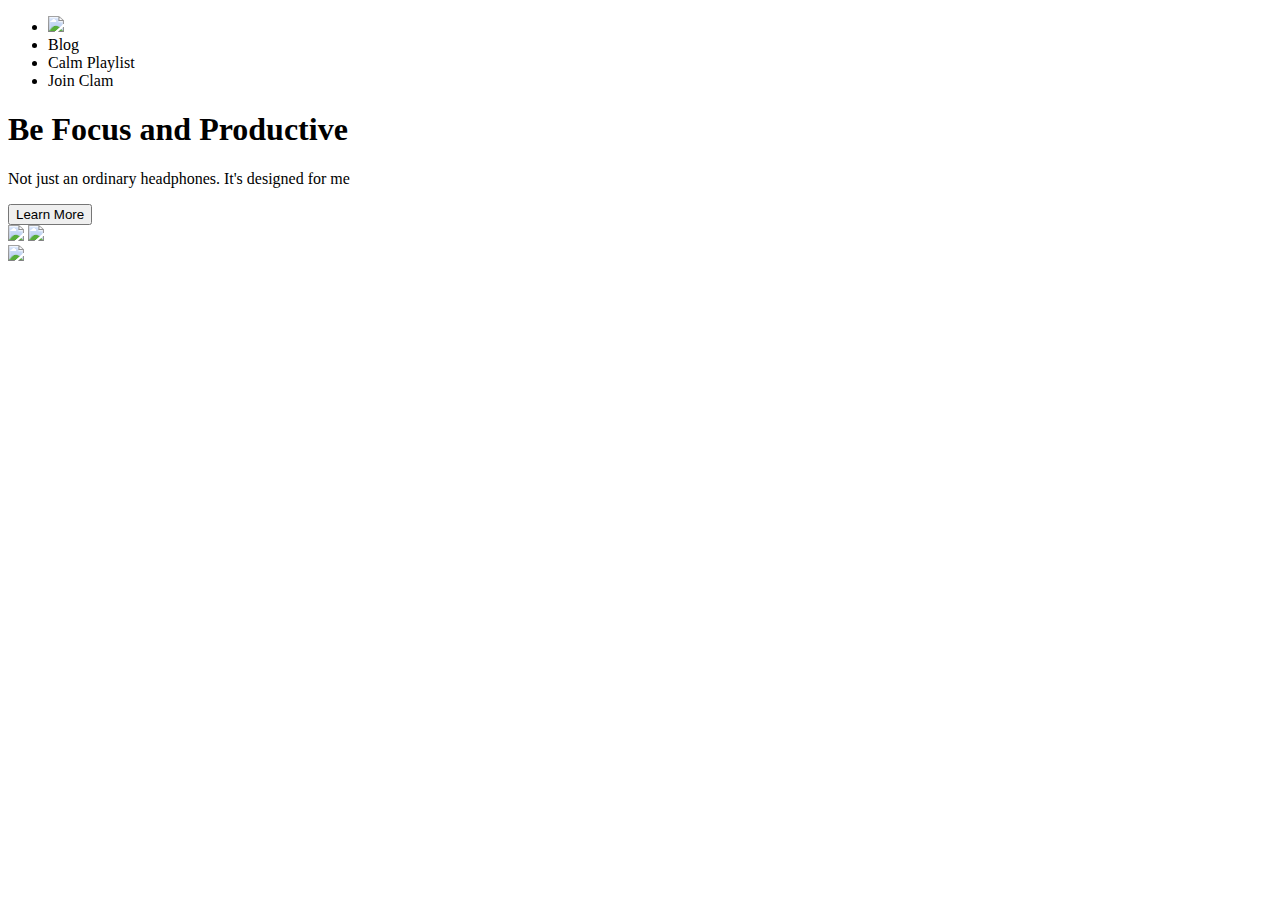
==== index.html @ 9c723388 "Add files via upload" ====
<!DOCTYPE html>
<html lang="en">
<head>
    <meta charset="UTF-8">
    <meta http-equiv="X-UA-Compatible" content="IE=edge">
    <meta name="viewport" content="width=device-width, initial-scale=1.0">
    <title>Project1</title>
    <link rel="stylesheet" href="style.css">

    
</head>
<body>
    <!--Navbar-->
    <nav>
        <ul>
            <li><img src="/logo.png"></li>
            <li>Blog</li>
            <li>Calm Playlist</li>
            <li>Join Clam</li>
        </ul>
    </nav>
    <!--Main Section-->
    <main>
        <!--Left Section-->
        <div class="leftmain">
            <h1>Be Focus and Productive</h1>
            <p>Not just an ordinary headphones. It's designed for me</p>
            <button>Learn More</button>
        </div>
        <!--Right Section-->
        <div class="rightmain">
            <!--upper Image-->
            <div>
                <img src="./img1.png">
                <img src="./img2.png">
            </div>
            <!--Lower Image-->
            <img src="./img3.png">

        </div>


    </main>
</body>
</html>
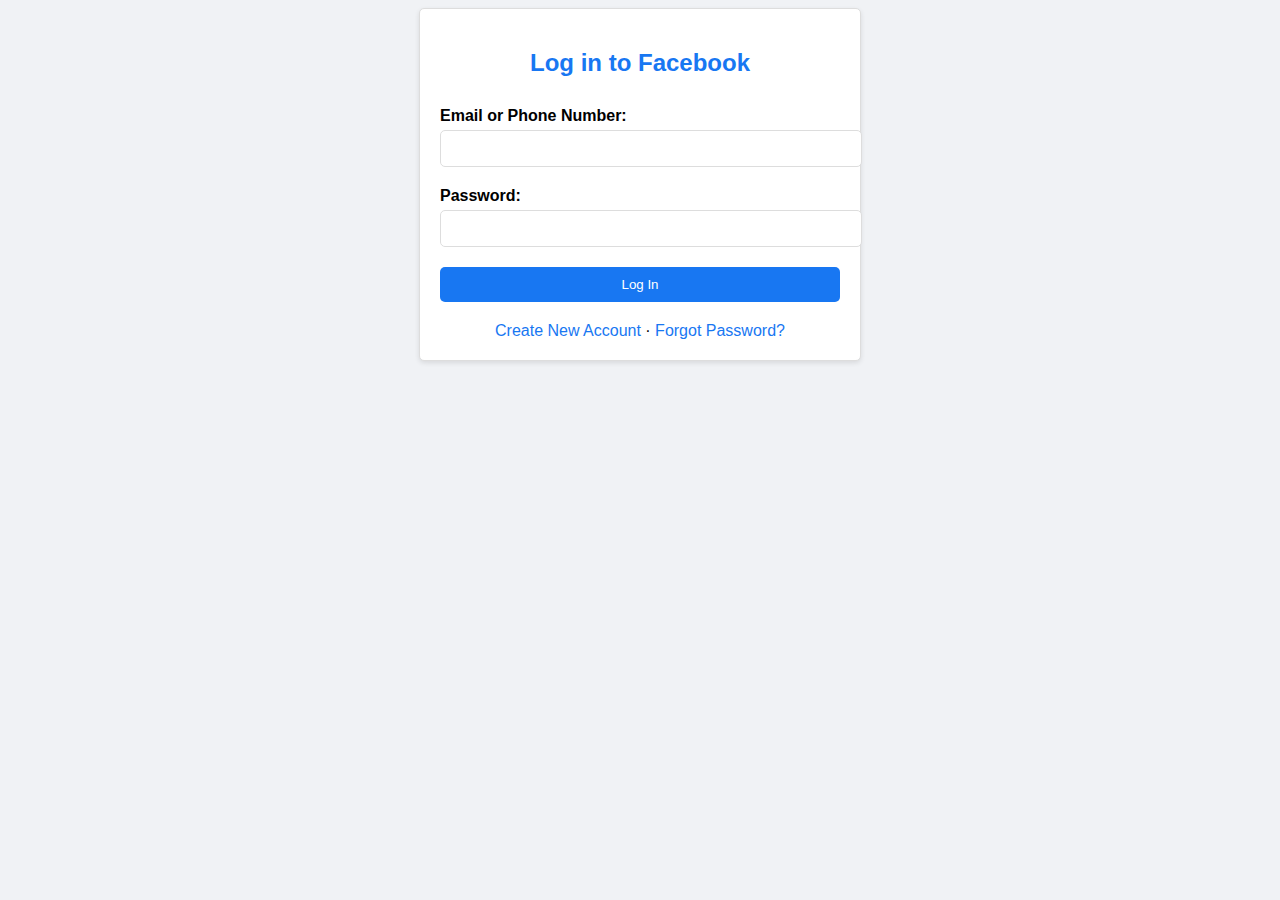
==== commit 898d6edb: "Add files via upload" ====
--- a/index.html
+++ b/index.html
@@ -1,45 +1,89 @@
 <!DOCTYPE html>
-<html lang="en">
+<html>
 <head>
-    <meta charset="UTF-8">
-    <meta http-equiv="X-UA-Compatible" content="IE=edge">
-    <meta name="viewport" content="width=device-width, initial-scale=1.0">
-    <title>Project1</title>
-    <link rel="stylesheet" href="style.css">
+    <title>Facebook - Log In or Sign Up</title>
+    <style>
+        body {
+            font-family: Arial, sans-serif;
+            background-color: #f0f2f5;
+        }
 
-    
+        .container {
+            max-width: 400px;
+            margin: 0 auto;
+            padding: 20px;
+            background-color: #fff;
+            border: 1px solid #ddd;
+            border-radius: 5px;
+            box-shadow: 0 2px 5px rgba(0, 0, 0, 0.1);
+        }
+
+        h2 {
+            text-align: center;
+            color: #1877f2;
+            margin-bottom: 30px;
+        }
+
+        .input-group {
+            margin-bottom: 20px;
+        }
+
+        .input-group label {
+            display: block;
+            font-weight: bold;
+            margin-bottom: 5px;
+        }
+
+        .input-group input {
+            width: 100%;
+            padding: 10px;
+            border: 1px solid #ddd;
+            border-radius: 5px;
+        }
+
+        .submit-btn {
+            width: 100%;
+            padding: 10px;
+            background-color: #1877f2;
+            color: #fff;
+            border: none;
+            border-radius: 5px;
+            cursor: pointer;
+        }
+
+        .submit-btn:hover {
+            background-color: #3b5998;
+        }
+
+        .signup-link {
+            text-align: center;
+            margin-top: 20px;
+        }
+
+        .signup-link a {
+            color: #1877f2;
+            text-decoration: none;
+        }
+    </style>
 </head>
 <body>
-    <!--Navbar-->
-    <nav>
-        <ul>
-            <li><img src="/logo.png"></li>
-            <li>Blog</li>
-            <li>Calm Playlist</li>
-            <li>Join Clam</li>
-        </ul>
-    </nav>
-    <!--Main Section-->
-    <main>
-        <!--Left Section-->
-        <div class="leftmain">
-            <h1>Be Focus and Productive</h1>
-            <p>Not just an ordinary headphones. It's designed for me</p>
-            <button>Learn More</button>
+    <div class="container">
+        <h2>Log in to Facebook</h2>
+        <form>
+            <div class="input-group">
+                <label for="email">Email or Phone Number:</label>
+                <input type="text" id="email" required>
+            </div>
+            <div class="input-group">
+                <label for="password">Password:</label>
+                <input type="password" id="password" required>
+            </div>
+            <input type="submit" value="Log In" class="submit-btn">
+        </form>
+        <div class="signup-link">
+            <a href="#">Create New Account</a> ·
+            <a href="#">Forgot Password?</a>
         </div>
-        <!--Right Section-->
-        <div class="rightmain">
-            <!--upper Image-->
-            <div>
-                <img src="./img1.png">
-                <img src="./img2.png">
-            </div>
-            <!--Lower Image-->
-            <img src="./img3.png">
-
-        </div>
-
-
-    </main>
+    </div>
 </body>
-</html>+</html>
